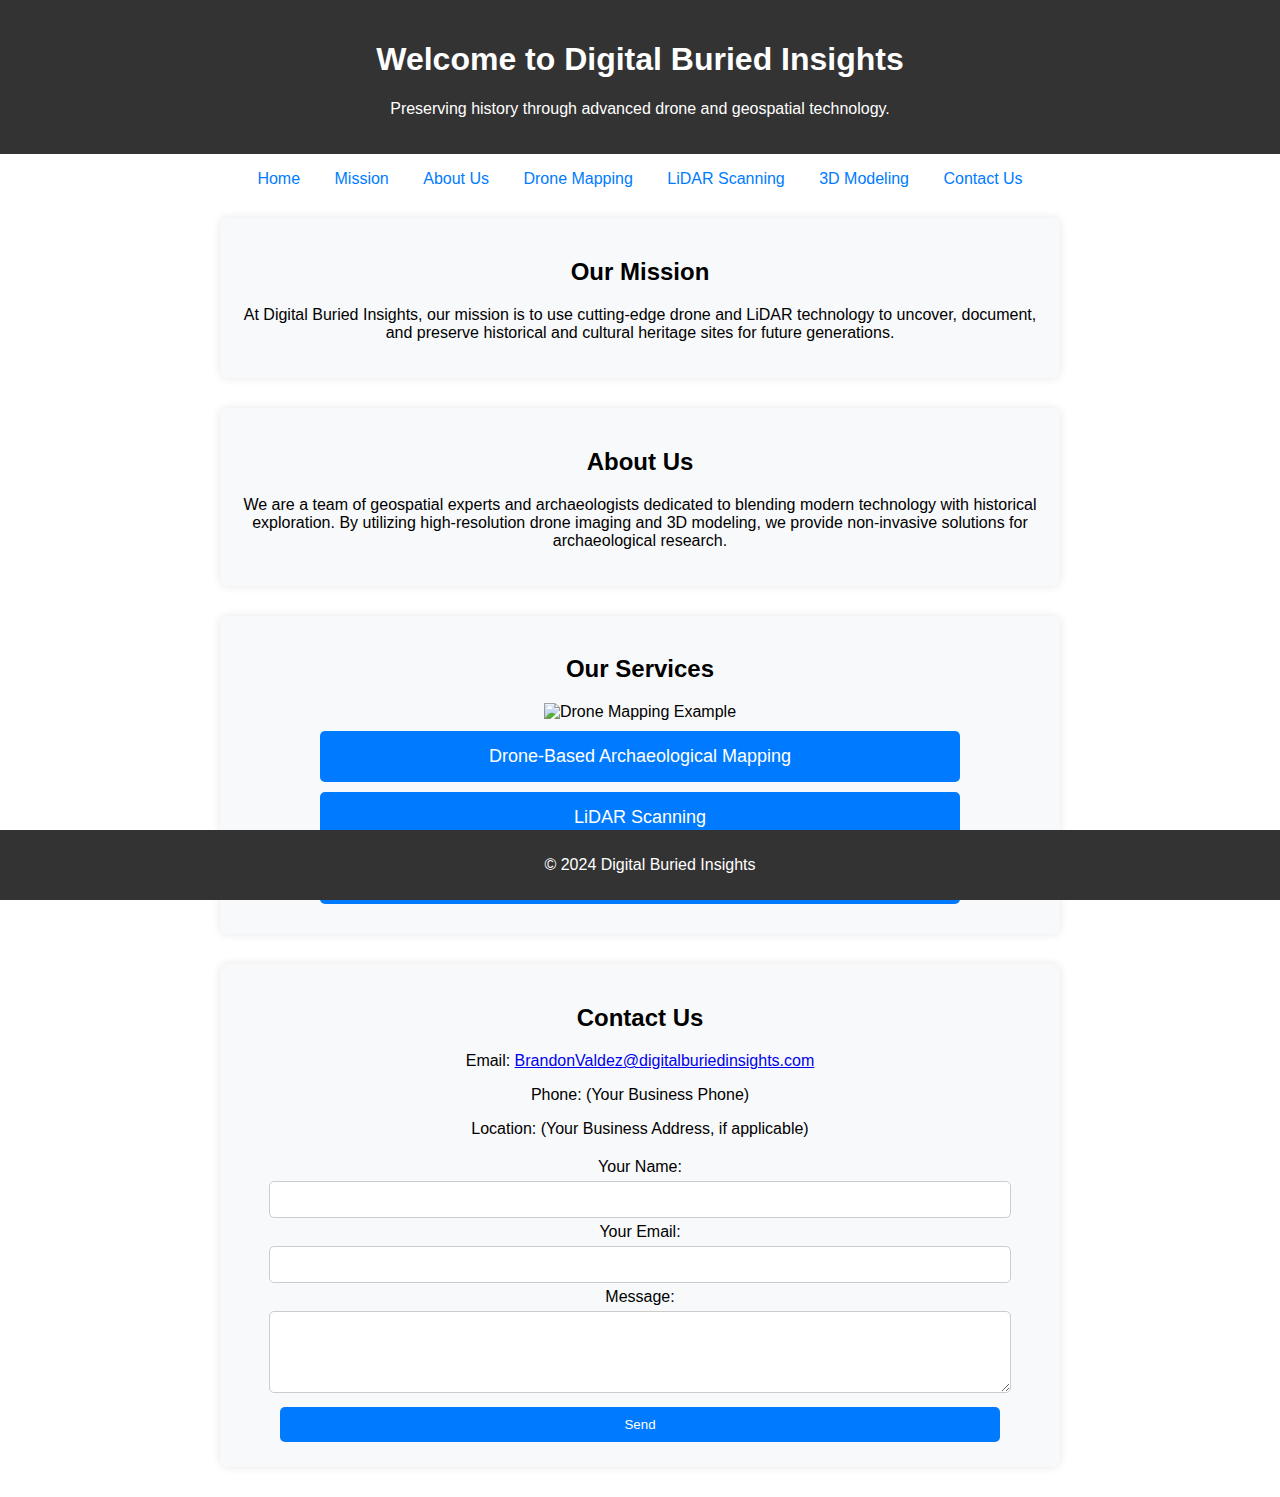
==== index.html @ a63e07b9 "Update index.html" ====
<!DOCTYPE html>
<html lang="en">
<head>
    <meta charset="UTF-8">
    <meta name="viewport" content="width=device-width, initial-scale=1.0">
    <title>Digital Buried Insights</title>
    <link rel="stylesheet" href="style.css">
    <link rel="icon" type="image/x-icon" href="favicon.ico">
</head>
<body>
    <header>
        <h1>Welcome to Digital Buried Insights</h1>
        <p>Preserving history through advanced drone and geospatial technology.</p>
    </header>
    <nav>
    <ul>
        <li><a href="index.html">Home</a></li>
        <li><a href="mission.html">Mission</a></li>
        <li><a href="about.html">About Us</a></li>
        <li><a href="mapping.html">Drone Mapping</a></li>
        <li><a href="lidar.html">LiDAR Scanning</a></li>
        <li><a href="modeling.html">3D Modeling</a></li>
        <li><a href="contact.html">Contact Us</a></li>
    </ul>
</nav>
  <section id="mission">
        <h2>Our Mission</h2>
        <p>At Digital Buried Insights, our mission is to use cutting-edge drone and LiDAR technology to uncover, document, and preserve historical and cultural heritage sites for future generations.</p>
    </section>

    <section id="about">
        <h2>About Us</h2>
        <p>We are a team of geospatial experts and archaeologists dedicated to blending modern technology with historical exploration. By utilizing high-resolution drone imaging and 3D modeling, we provide non-invasive solutions for archaeological research.</p>
    </section>

   <section id="services">
    <h2>Our Services</h2>
    <img src="images/drone-mapping.jpg" alt="Drone Mapping Example" width="100%">
    <button onclick="location.href='mapping.html'">Drone-Based Archaeological Mapping</button>
    <button onclick="location.href='lidar.html'">LiDAR Scanning</button>
    <button onclick="location.href='modeling.html'">3D Modeling</button>
</section>

    <section id="contact">
        <h2>Contact Us</h2>
        <p>Email: <a href="mailto:BrandonValdez@digitalburiedinsights.com">BrandonValdez@digitalburiedinsights.com</a></p>
        <p>Phone: (Your Business Phone)</p>
        <p>Location: (Your Business Address, if applicable)</p>
        <form action="mailto:BrandonValdez@digitalburiedinsights.com" method="post" enctype="text/plain">
            <label for="name">Your Name:</label>
            <input type="text" id="name" name="name" required><br>
            <label for="email">Your Email:</label>
            <input type="email" id="email" name="email" required><br>
            <label for="message">Message:</label><br>
            <textarea id="message" name="message" rows="4" required></textarea><br>
            <input type="submit" value="Send">
        </form>
    </section>

    <footer>
        <p>&copy; 2024 Digital Buried Insights</p>
    </footer>
</body>
</html>
---- style.css ----
body {
    font-family: Arial, sans-serif;
    text-align: center;
    margin: 0;
    padding: 0;
}
header {
    background-color: #333;
    color: white;
    padding: 20px;
}
nav ul {
    list-style-type: none;
    padding: 0;
}
nav ul li {
    display: inline;
    margin: 0 15px;
}
nav ul li a {
    text-decoration: none;
    color: #007BFF;
}
section {
    margin: 20px;
}
footer {
    background-color: #333;
    color: white;
    padding: 10px;
    position: fixed;
    width: 100%;
    bottom: 0;
}
button {
    display: block;
    width: 80%;
    margin: 10px auto;
    padding: 15px;
    font-size: 18px;
    color: white;
    background-color: #007BFF;
    border: none;
    border-radius: 5px;
    cursor: pointer;
    text-align: center;
}
button:hover {
    background-color: #0056b3;
}
section {
    margin: 30px auto;
    padding: 20px;
    max-width: 800px;
    text-align: center;
    background-color: #f8f9fa;
    border-radius: 8px;
    box-shadow: 0px 0px 10px rgba(0, 0, 0, 0.1);
}

button {
    display: block;
    width: 80%;
    margin: 10px auto;
    padding: 15px;
    font-size: 18px;
    color: white;
    background-color: #007BFF;
    border: none;
    border-radius: 5px;
    cursor: pointer;
    text-align: center;
}
button:hover {
    background-color: #0056b3;
}

form {
    margin-top: 20px;
}
form input, form textarea {
    width: 90%;
    padding: 10px;
    margin: 5px 0;
    border: 1px solid #ccc;
    border-radius: 5px;
}
form input[type="submit"] {
    background-color: #007BFF;
    color: white;
    border: none;
    cursor: pointer;
}
form input[type="submit"]:hover {
    background-color: #0056b3;
}
@media screen and (max-width: 768px) {
    body {
        font-size: 16px;
    }
    nav ul {
        flex-direction: column;
        text-align: center;
    }
    nav ul li {
        margin-bottom: 10px;
    }
    section {
        width: 90%;
        margin: auto;
    }
    button {
        width: 100%;
    }
}
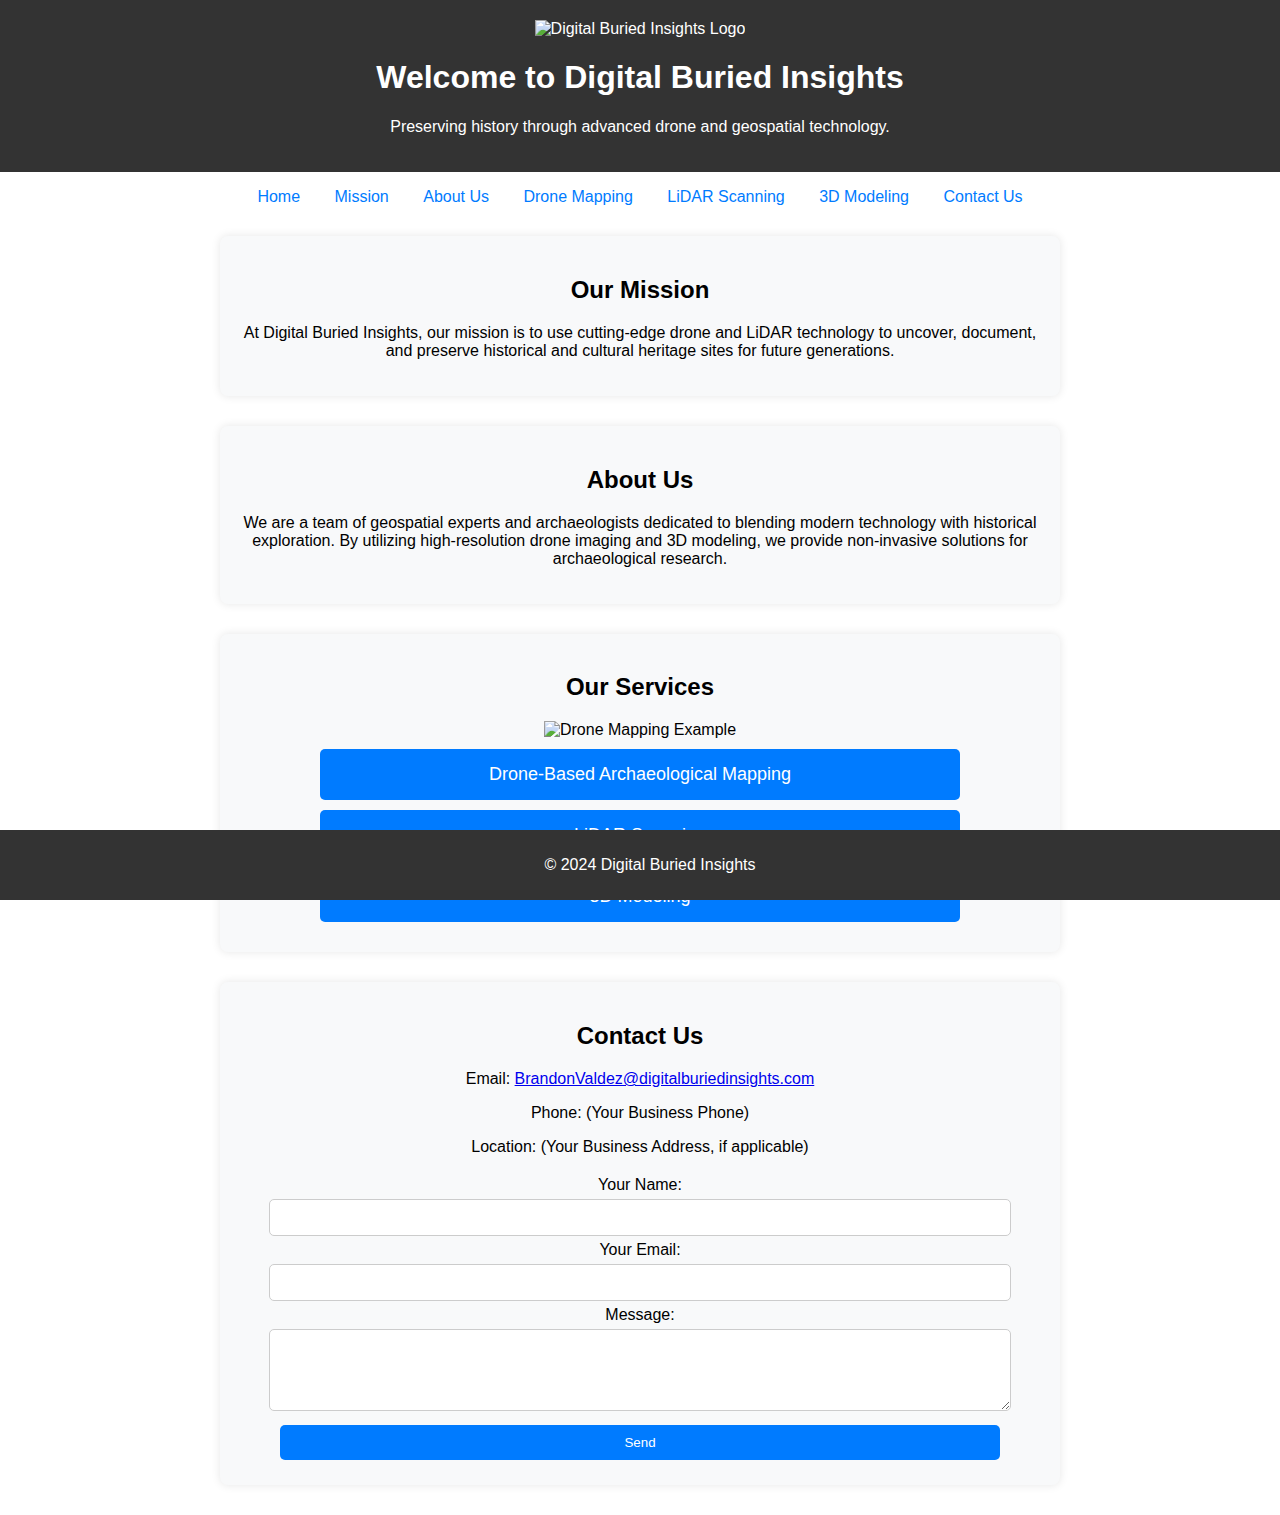
==== commit f87b5257: "Update index.html" ====
--- a/index.html
+++ b/index.html
@@ -9,9 +9,10 @@
 </head>
 <body>
     <header>
-        <h1>Welcome to Digital Buried Insights</h1>
-        <p>Preserving history through advanced drone and geospatial technology.</p>
-    </header>
+    <img src="logo.png" alt="Digital Buried Insights Logo" class="logo">
+    <h1>Welcome to Digital Buried Insights</h1>
+    <p>Preserving history through advanced drone and geospatial technology.</p>
+</header>
     <nav>
     <ul>
         <li><a href="index.html">Home</a></li>
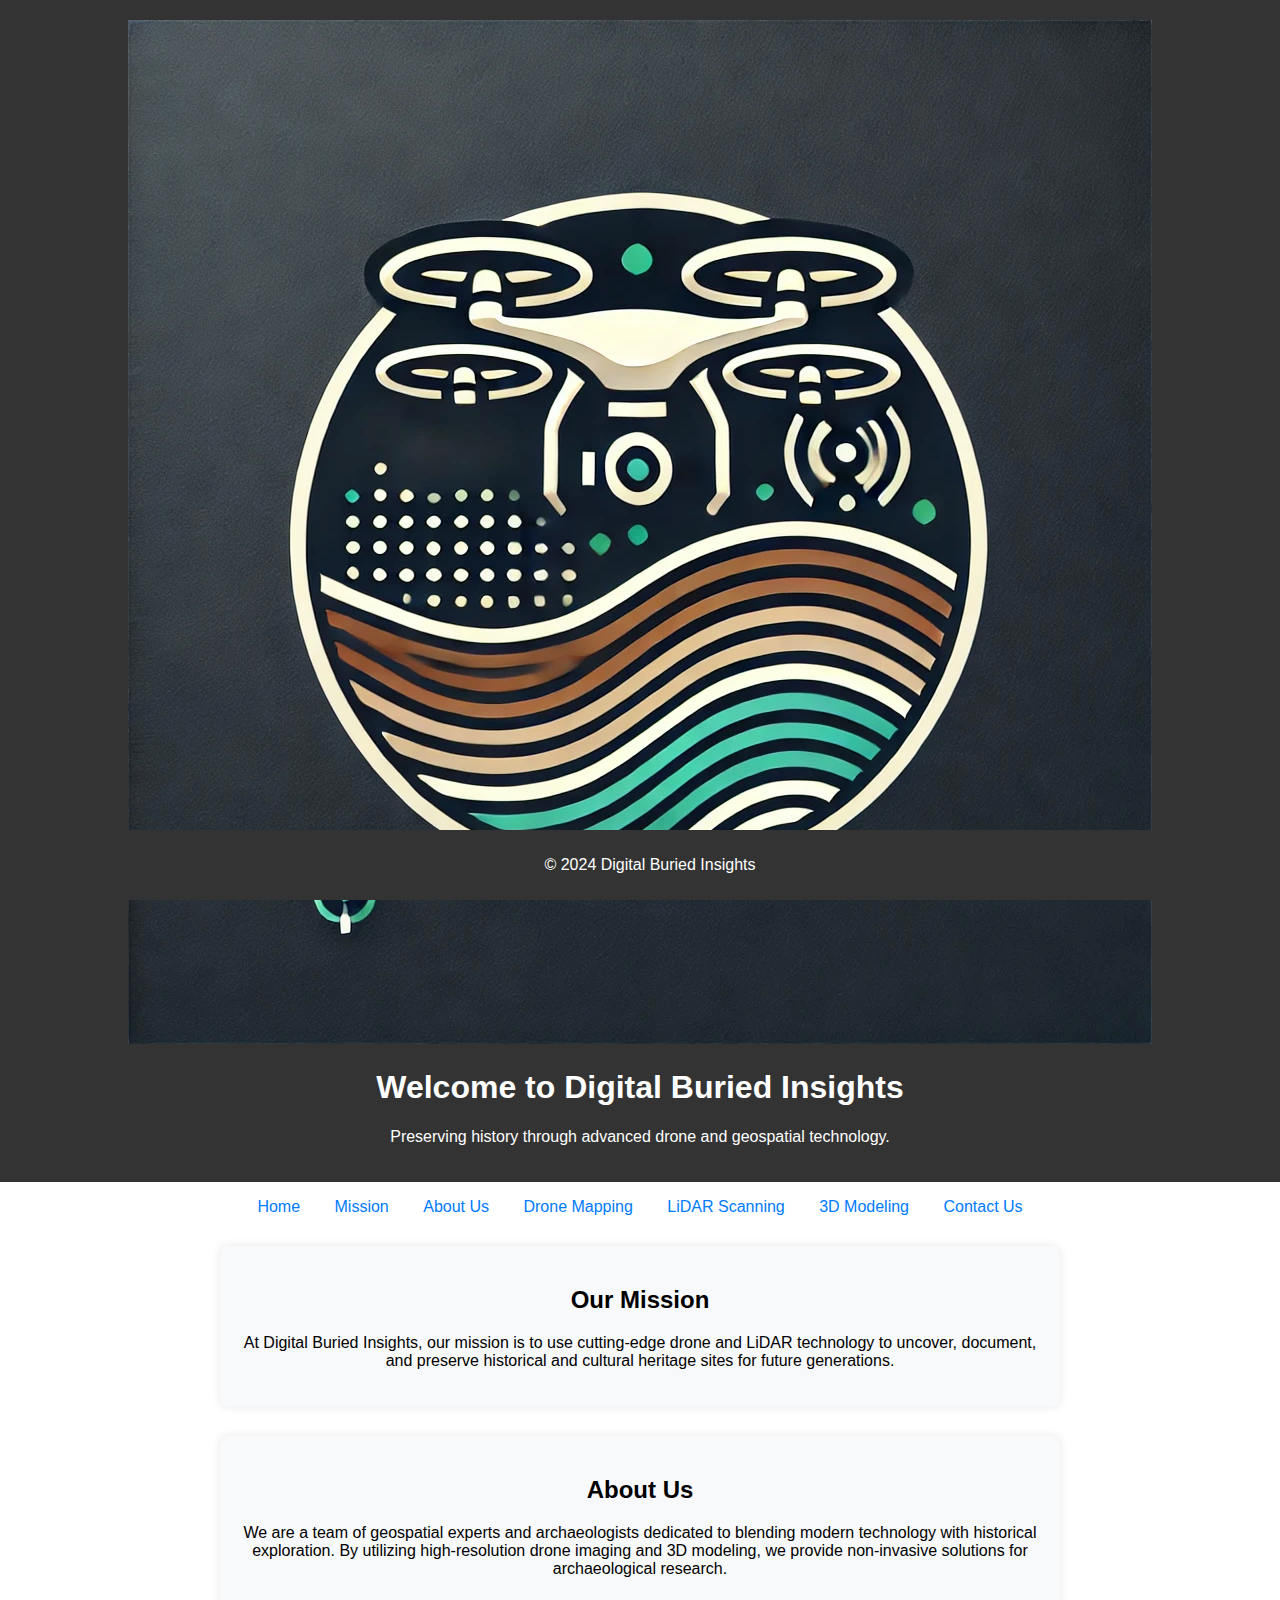
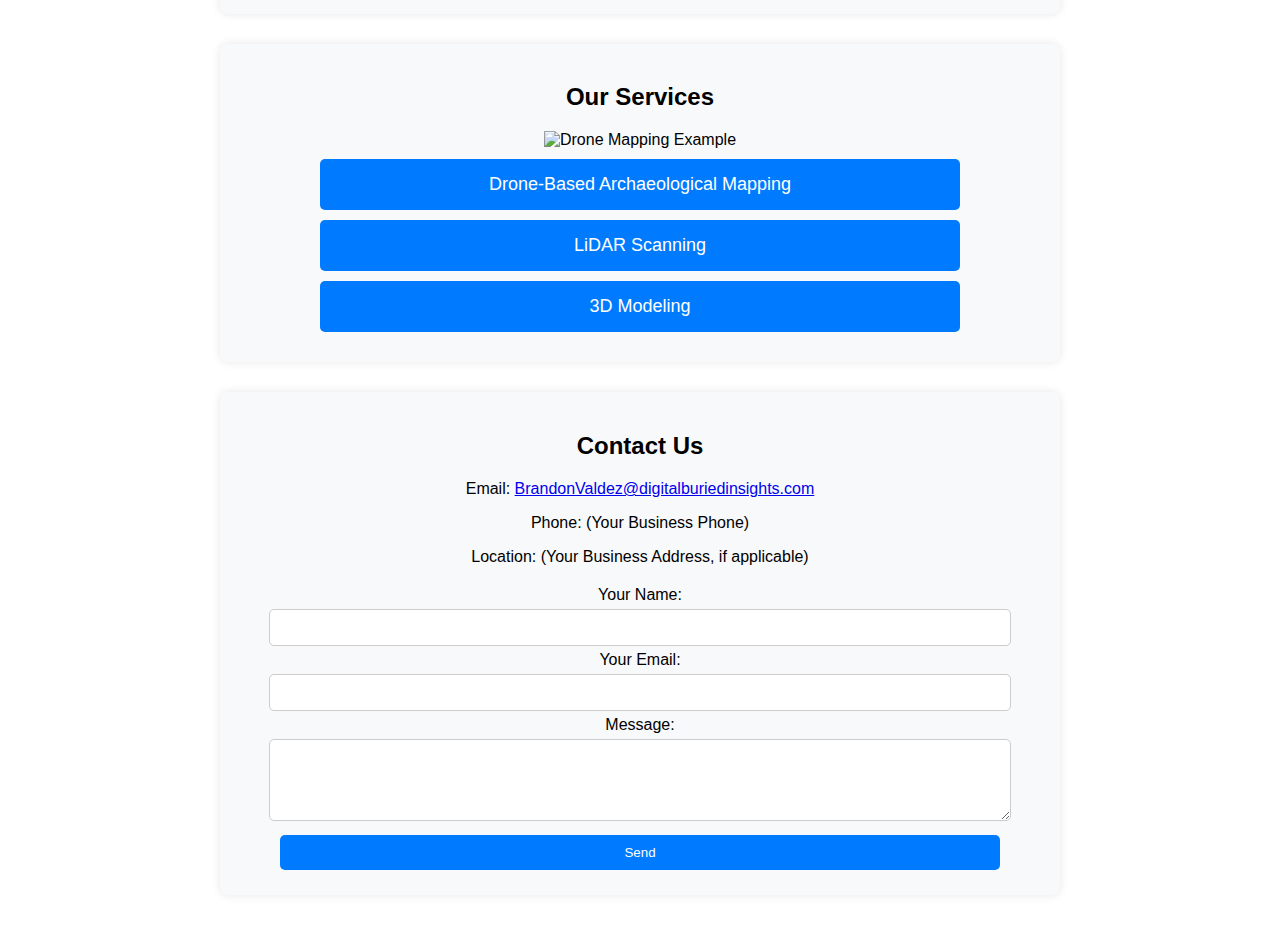
==== commit d82e1bcf: "Update index.html" ====
--- a/index.html
+++ b/index.html
@@ -9,7 +9,7 @@
 </head>
 <body>
     <header>
-    <img src="logo.png" alt="Digital Buried Insights Logo" class="logo">
+    <img src="Logo.png" alt="Digital Buried Insights Logo" class="logo">
     <h1>Welcome to Digital Buried Insights</h1>
     <p>Preserving history through advanced drone and geospatial technology.</p>
 </header>
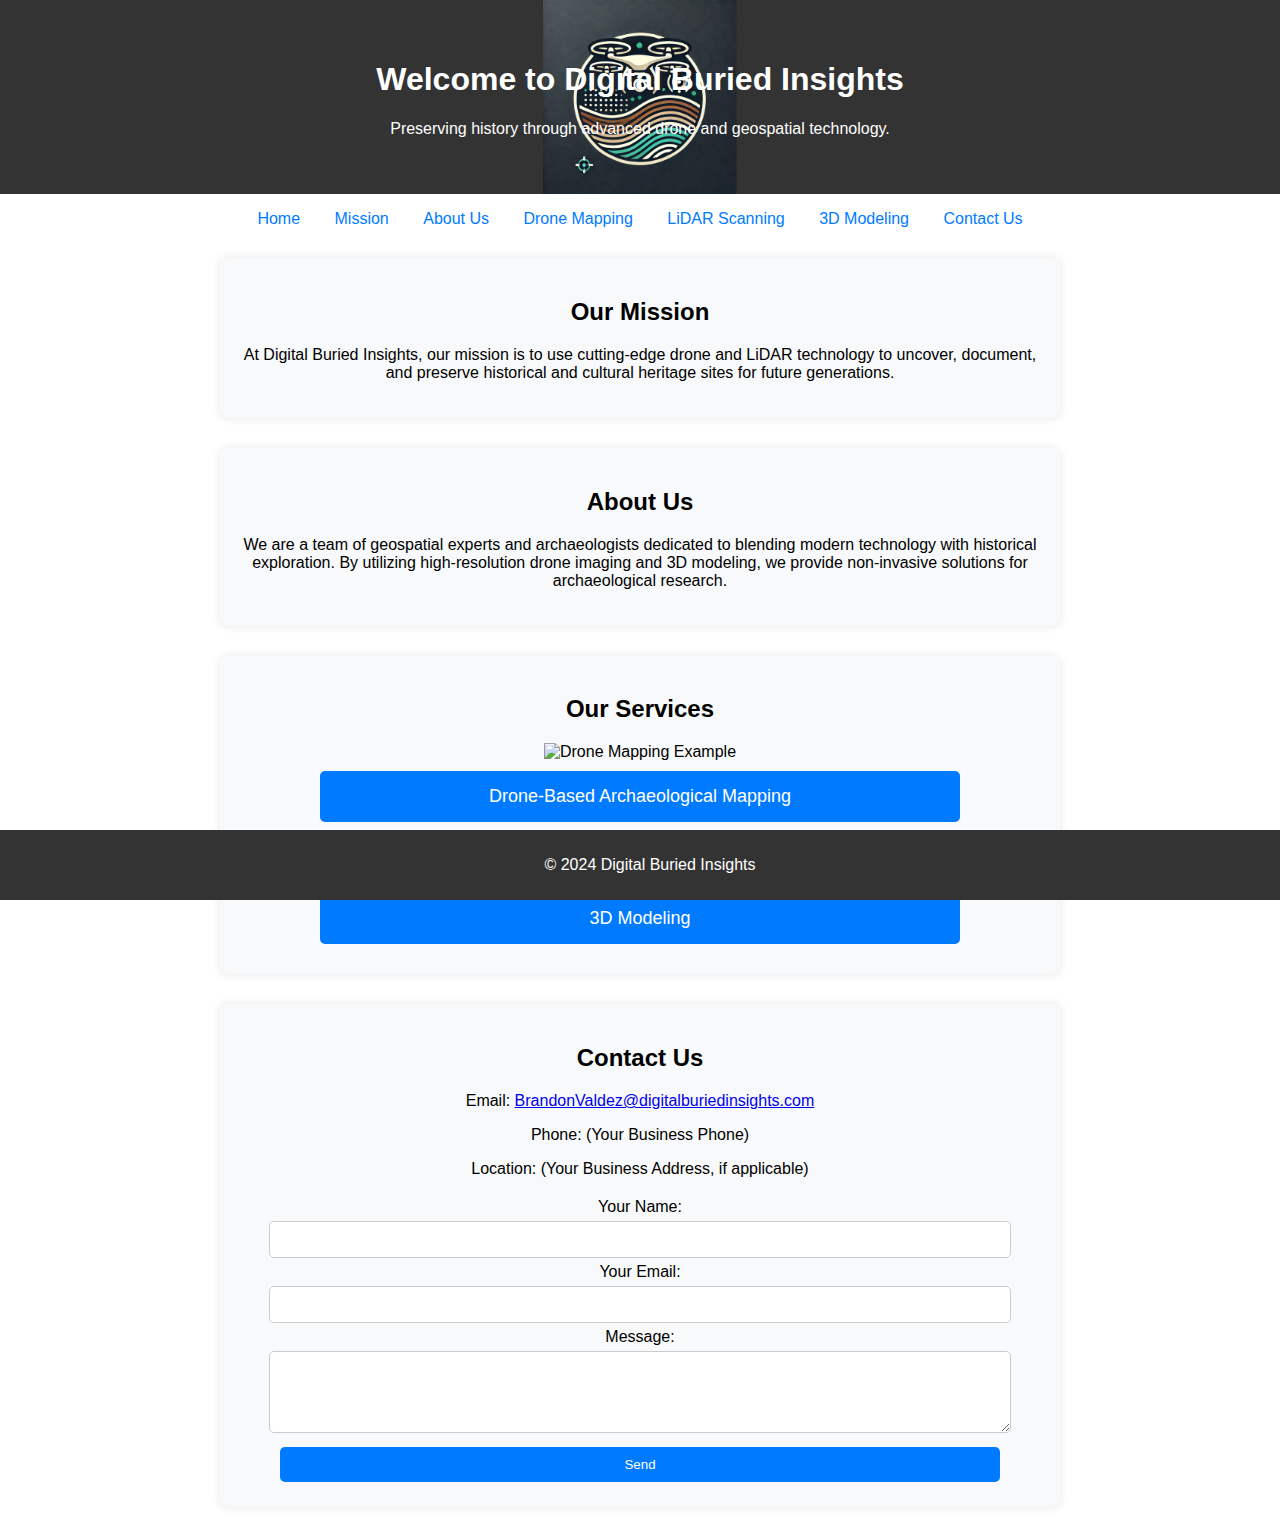
==== commit c6c0a084: "Update index.html" ====
--- a/index.html
+++ b/index.html
@@ -9,7 +9,6 @@
 </head>
 <body>
     <header>
-    <img src="Logo.png" alt="Digital Buried Insights Logo" class="logo">
     <h1>Welcome to Digital Buried Insights</h1>
     <p>Preserving history through advanced drone and geospatial technology.</p>
 </header>
--- a/style.css
+++ b/style.css
@@ -5,9 +5,14 @@
     padding: 0;
 }
 header {
-    background-color: #333;
+    background-image: url('logo.png'); /* Use the logo as a background */
+    background-size: contain; /* Ensure the logo fits within the header */
+    background-position: center; /* Center the logo */
+    background-repeat: no-repeat; /* Prevent repeating */
+    text-align: center;
+    background-color: #333; /* Fallback background color */
     color: white;
-    padding: 20px;
+    padding: 40px;
 }
 nav ul {
     list-style-type: none;
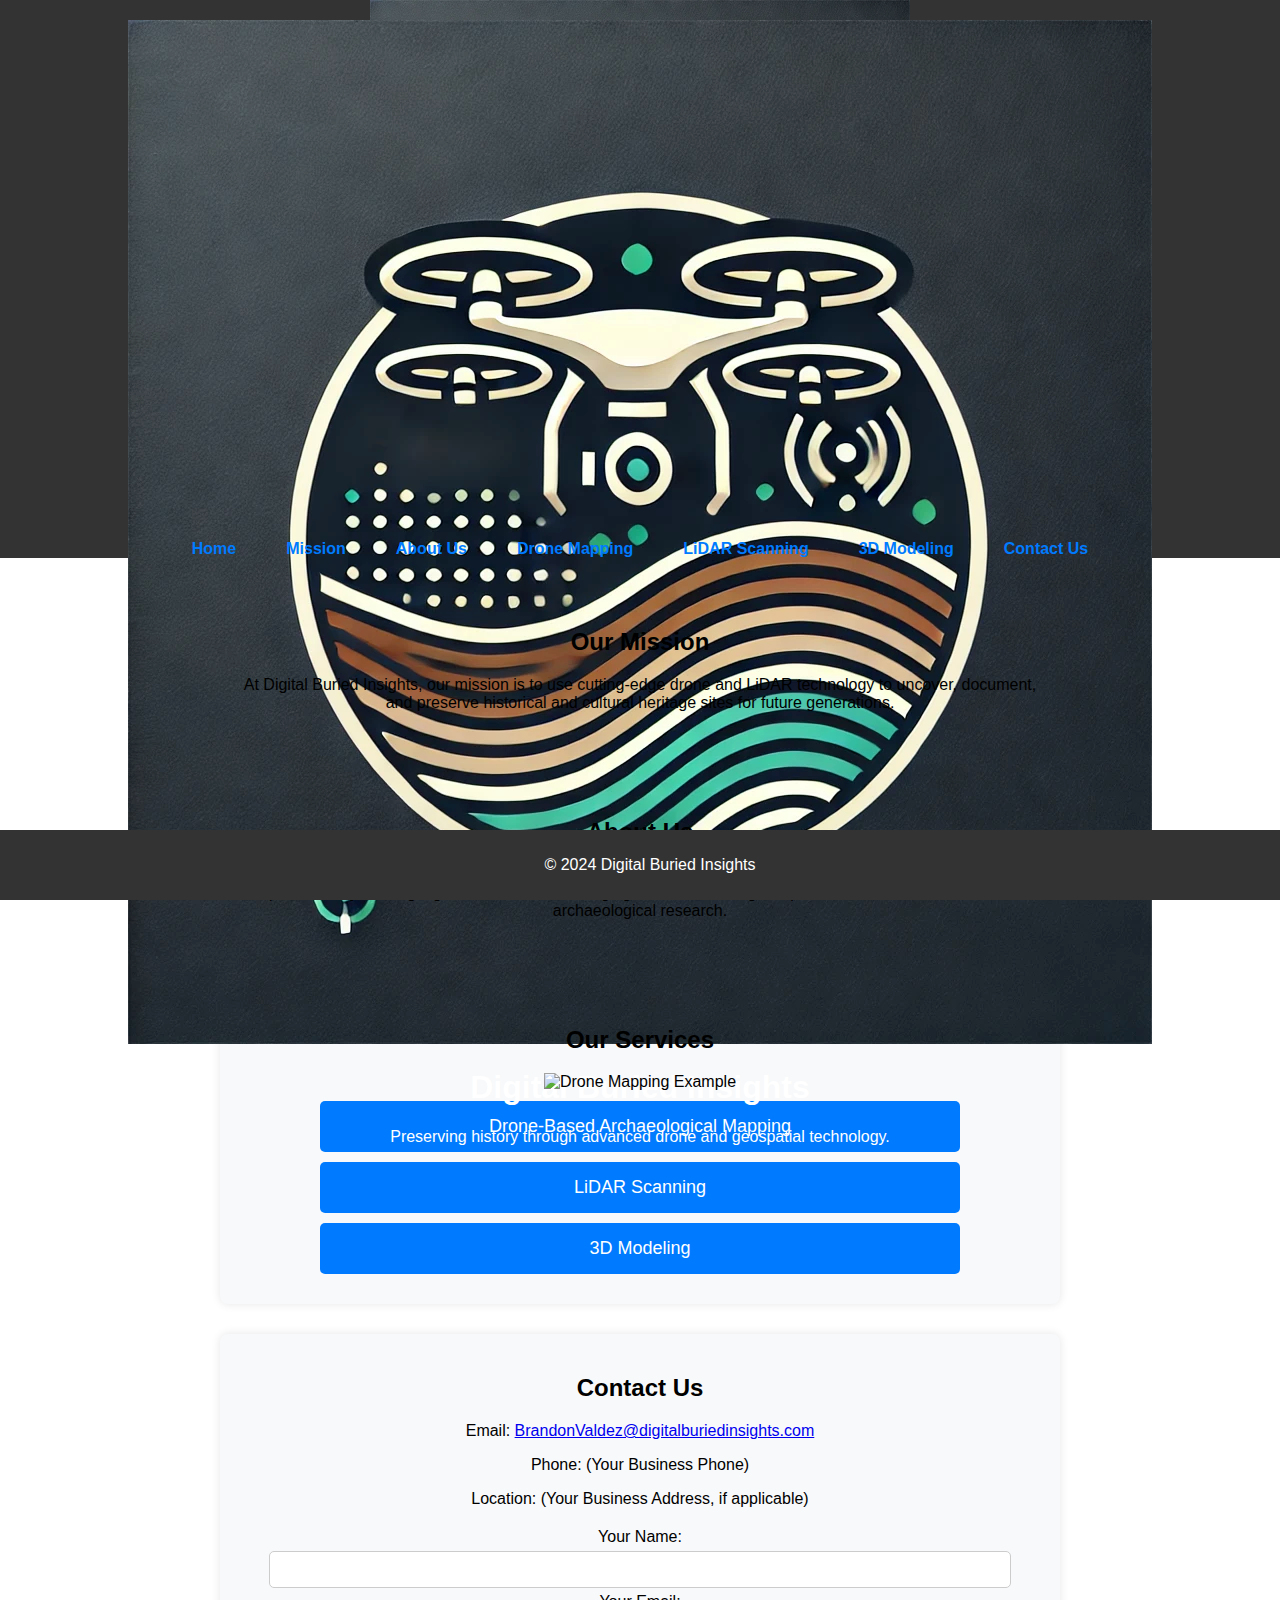
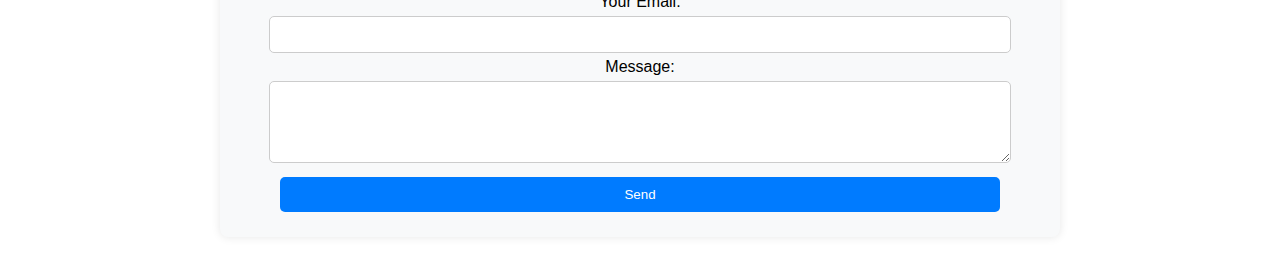
==== commit 850342a1: "Update index.html" ====
--- a/index.html
+++ b/index.html
@@ -8,9 +8,12 @@
     <link rel="icon" type="image/x-icon" href="favicon.ico">
 </head>
 <body>
-    <header>
-    <h1>Welcome to Digital Buried Insights</h1>
-    <p>Preserving history through advanced drone and geospatial technology.</p>
+  <header>
+    <img src="logo.png" alt="Digital Buried Insights Logo" class="logo">
+    <div class="header-text">
+        <h1>Digital Buried Insights</h1>
+        <p>Preserving history through advanced drone and geospatial technology.</p>
+    </div>
 </header>
     <nav>
     <ul>
--- a/style.css
+++ b/style.css
@@ -1,34 +1,62 @@
+/* Global Styles */
 body {
     font-family: Arial, sans-serif;
     text-align: center;
     margin: 0;
     padding: 0;
 }
+
+/* Header */
 header {
-    background-image: url('logo.png'); /* Use the logo as a background */
-    background-size: contain; /* Ensure the logo fits within the header */
-    background-position: center; /* Center the logo */
-    background-repeat: no-repeat; /* Prevent repeating */
-    text-align: center;
-    background-color: #333; /* Fallback background color */
+    background-image: url('logo.png');
+    background-size: contain;      /* Keeps the entire logo visible */
+    background-position: center;   /* Centers the logo */
+    background-repeat: no-repeat;  /* Prevents repetition */
+    min-height: 300px;
+    max-height: 500px;
+    padding: 20px;
     color: white;
-    padding: 40px;
+    background-color: #333;        /* Fallback color */
+}
+
+/* Navigation */
+nav {
+    background-color: #333; /* Optional: adds a background to the nav */
 }
 nav ul {
     list-style-type: none;
     padding: 0;
+    margin: 0;
+    display: flex;               /* Horizontal layout */
+    justify-content: center;
 }
 nav ul li {
-    display: inline;
     margin: 0 15px;
 }
 nav ul li a {
     text-decoration: none;
     color: #007BFF;
+    font-weight: bold;
+    padding: 10px;
+    transition: background 0.3s;
 }
+nav ul li a:hover {
+    background-color: #0056b3;
+    border-radius: 5px;
+}
+
+/* Sections */
 section {
-    margin: 20px;
+    margin: 30px auto;
+    padding: 20px;
+    max-width: 800px;
+    background-color: #f8f9fa;
+    border-radius: 8px;
+    box-shadow: 0px 0px 10px rgba(0, 0, 0, 0.1);
+    text-align: center;
 }
+
+/* Footer */
 footer {
     background-color: #333;
     color: white;
@@ -37,6 +65,8 @@
     width: 100%;
     bottom: 0;
 }
+
+/* Buttons */
 button {
     display: block;
     width: 80%;
@@ -48,38 +78,13 @@
     border: none;
     border-radius: 5px;
     cursor: pointer;
-    text-align: center;
-}
-button:hover {
-    background-color: #0056b3;
-}
-section {
-    margin: 30px auto;
-    padding: 20px;
-    max-width: 800px;
-    text-align: center;
-    background-color: #f8f9fa;
-    border-radius: 8px;
-    box-shadow: 0px 0px 10px rgba(0, 0, 0, 0.1);
-}
-
-button {
-    display: block;
-    width: 80%;
-    margin: 10px auto;
-    padding: 15px;
-    font-size: 18px;
-    color: white;
-    background-color: #007BFF;
-    border: none;
-    border-radius: 5px;
-    cursor: pointer;
-    text-align: center;
+    transition: background 0.3s;
 }
 button:hover {
     background-color: #0056b3;
 }
 
+/* Forms */
 form {
     margin-top: 20px;
 }
@@ -95,17 +100,19 @@
     color: white;
     border: none;
     cursor: pointer;
+    transition: background 0.3s;
 }
 form input[type="submit"]:hover {
     background-color: #0056b3;
 }
+
+/* Responsive Styles */
 @media screen and (max-width: 768px) {
     body {
         font-size: 16px;
     }
     nav ul {
         flex-direction: column;
-        text-align: center;
     }
     nav ul li {
         margin-bottom: 10px;
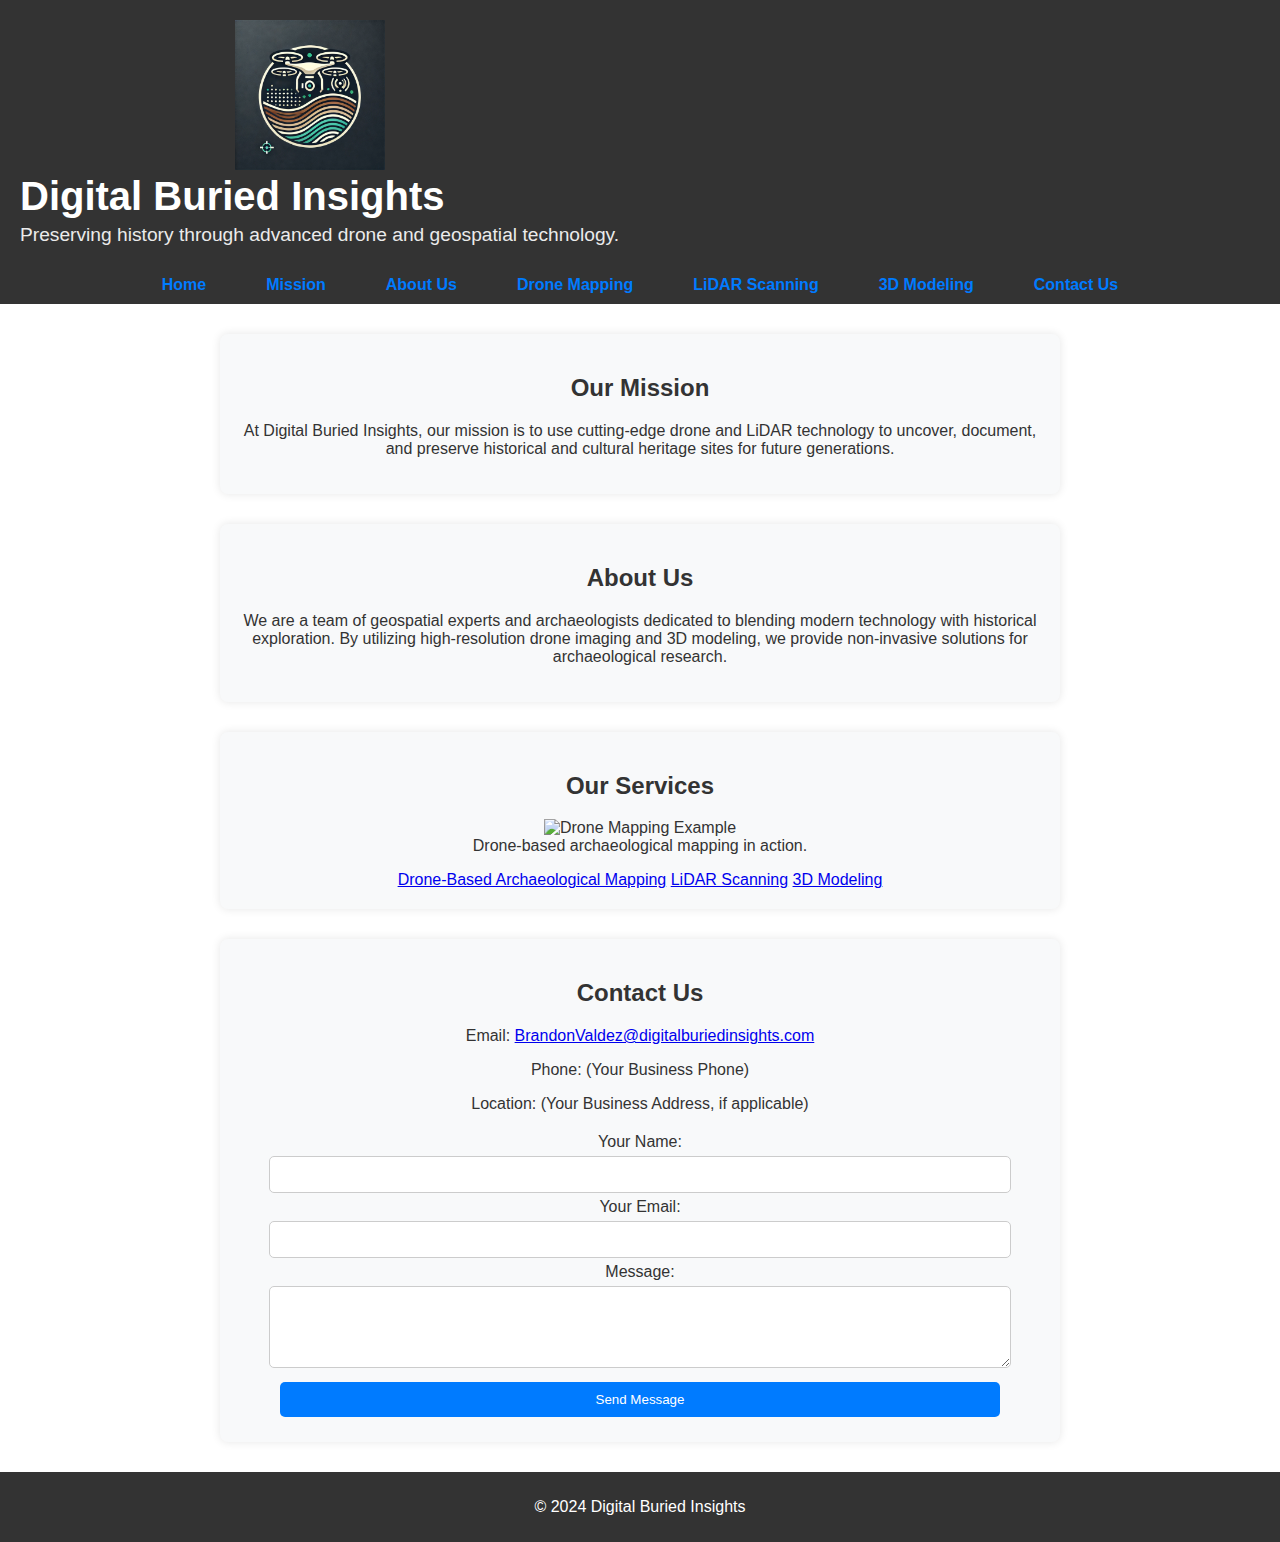
==== commit baf6d520: "Update index.html" ====
--- a/index.html
+++ b/index.html
@@ -1,67 +1,92 @@
 <!DOCTYPE html>
 <html lang="en">
 <head>
-    <meta charset="UTF-8">
-    <meta name="viewport" content="width=device-width, initial-scale=1.0">
-    <title>Digital Buried Insights</title>
-    <link rel="stylesheet" href="style.css">
-    <link rel="icon" type="image/x-icon" href="favicon.ico">
+  <meta charset="UTF-8">
+  <meta name="viewport" content="width=device-width, initial-scale=1">
+  <title>Digital Buried Insights</title>
+  <link rel="stylesheet" href="style.css">
+  <link rel="icon" type="image/x-icon" href="favicon.ico">
 </head>
 <body>
+  <!-- Header Section -->
   <header>
-    <img src="logo.png" alt="Digital Buried Insights Logo" class="logo">
-    <div class="header-text">
+    <div class="container">
+      <img src="logo.png" alt="Digital Buried Insights Logo" class="logo">
+      <div class="header-text">
         <h1>Digital Buried Insights</h1>
         <p>Preserving history through advanced drone and geospatial technology.</p>
+      </div>
     </div>
-</header>
-    <nav>
+  </header>
+  
+  <!-- Navigation Bar -->
+  <nav>
     <ul>
-        <li><a href="index.html">Home</a></li>
-        <li><a href="mission.html">Mission</a></li>
-        <li><a href="about.html">About Us</a></li>
-        <li><a href="mapping.html">Drone Mapping</a></li>
-        <li><a href="lidar.html">LiDAR Scanning</a></li>
-        <li><a href="modeling.html">3D Modeling</a></li>
-        <li><a href="contact.html">Contact Us</a></li>
+      <li><a href="index.html">Home</a></li>
+      <li><a href="mission.html">Mission</a></li>
+      <li><a href="about.html">About Us</a></li>
+      <li><a href="mapping.html">Drone Mapping</a></li>
+      <li><a href="lidar.html">LiDAR Scanning</a></li>
+      <li><a href="modeling.html">3D Modeling</a></li>
+      <li><a href="contact.html">Contact Us</a></li>
     </ul>
-</nav>
-  <section id="mission">
-        <h2>Our Mission</h2>
-        <p>At Digital Buried Insights, our mission is to use cutting-edge drone and LiDAR technology to uncover, document, and preserve historical and cultural heritage sites for future generations.</p>
+  </nav>
+  
+  <!-- Main Content -->
+  <main>
+    <!-- Mission Section -->
+    <section id="mission">
+      <h2>Our Mission</h2>
+      <p>At Digital Buried Insights, our mission is to use cutting-edge drone and LiDAR technology to uncover, document, and preserve historical and cultural heritage sites for future generations.</p>
     </section>
 
+    <!-- About Us Section -->
     <section id="about">
-        <h2>About Us</h2>
-        <p>We are a team of geospatial experts and archaeologists dedicated to blending modern technology with historical exploration. By utilizing high-resolution drone imaging and 3D modeling, we provide non-invasive solutions for archaeological research.</p>
+      <h2>About Us</h2>
+      <p>We are a team of geospatial experts and archaeologists dedicated to blending modern technology with historical exploration. By utilizing high-resolution drone imaging and 3D modeling, we provide non-invasive solutions for archaeological research.</p>
     </section>
 
-   <section id="services">
-    <h2>Our Services</h2>
-    <img src="images/drone-mapping.jpg" alt="Drone Mapping Example" width="100%">
-    <button onclick="location.href='mapping.html'">Drone-Based Archaeological Mapping</button>
-    <button onclick="location.href='lidar.html'">LiDAR Scanning</button>
-    <button onclick="location.href='modeling.html'">3D Modeling</button>
-</section>
-
-    <section id="contact">
-        <h2>Contact Us</h2>
-        <p>Email: <a href="mailto:BrandonValdez@digitalburiedinsights.com">BrandonValdez@digitalburiedinsights.com</a></p>
-        <p>Phone: (Your Business Phone)</p>
-        <p>Location: (Your Business Address, if applicable)</p>
-        <form action="mailto:BrandonValdez@digitalburiedinsights.com" method="post" enctype="text/plain">
-            <label for="name">Your Name:</label>
-            <input type="text" id="name" name="name" required><br>
-            <label for="email">Your Email:</label>
-            <input type="email" id="email" name="email" required><br>
-            <label for="message">Message:</label><br>
-            <textarea id="message" name="message" rows="4" required></textarea><br>
-            <input type="submit" value="Send">
-        </form>
+    <!-- Services Section -->
+    <section id="services">
+      <h2>Our Services</h2>
+      <figure>
+        <img src="images/drone-mapping.jpg" alt="Drone Mapping Example" width="100%">
+        <figcaption>Drone-based archaeological mapping in action.</figcaption>
+      </figure>
+      <div class="service-buttons">
+        <a href="mapping.html" class="btn">Drone-Based Archaeological Mapping</a>
+        <a href="lidar.html" class="btn">LiDAR Scanning</a>
+        <a href="modeling.html" class="btn">3D Modeling</a>
+      </div>
     </section>
 
-    <footer>
-        <p>&copy; 2024 Digital Buried Insights</p>
-    </footer>
+    <!-- Contact Section -->
+    <section id="contact">
+      <h2>Contact Us</h2>
+      <p>Email: <a href="mailto:BrandonValdez@digitalburiedinsights.com">BrandonValdez@digitalburiedinsights.com</a></p>
+      <p>Phone: (Your Business Phone)</p>
+      <p>Location: (Your Business Address, if applicable)</p>
+      <form action="mailto:BrandonValdez@digitalburiedinsights.com" method="post" enctype="text/plain">
+        <div class="form-group">
+          <label for="name">Your Name:</label>
+          <input type="text" id="name" name="name" required>
+        </div>
+        <div class="form-group">
+          <label for="email">Your Email:</label>
+          <input type="email" id="email" name="email" required>
+        </div>
+        <div class="form-group">
+          <label for="message">Message:</label>
+          <textarea id="message" name="message" rows="4" required></textarea>
+        </div>
+        <input type="submit" value="Send Message" class="btn">
+      </form>
+    </section>
+  </main>
+  
+  <!-- Footer -->
+  <footer>
+    <p>&copy; 2024 Digital Buried Insights</p>
+  </footer>
 </body>
 </html>
--- a/style.css
+++ b/style.css
@@ -1,47 +1,83 @@
+/* Define CSS variables for consistent colors and fonts */
+:root {
+    --primary-color: #007BFF;
+    --primary-dark: #0056b3;
+    --background-dark: #333;
+    --background-light: #f8f9fa;
+    --font-family: 'Open Sans', sans-serif;
+}
+
 /* Global Styles */
 body {
-    font-family: Arial, sans-serif;
+    font-family: var(--font-family);
     text-align: center;
     margin: 0;
     padding: 0;
+    background-color: #fff;
+    color: #333;
 }
 
 /* Header */
 header {
-    background-image: url('logo.png');
-    background-size: contain;      /* Keeps the entire logo visible */
-    background-position: center;   /* Centers the logo */
-    background-repeat: no-repeat;  /* Prevents repetition */
-    min-height: 300px;
-    max-height: 500px;
+    display: flex;
+    align-items: center;
+    background-color: var(--background-dark);
     padding: 20px;
     color: white;
-    background-color: #333;        /* Fallback color */
+}
+
+.logo {
+    max-width: 150px;
+    margin-right: 20px;
+}
+
+.header-text {
+    text-align: left;
+    flex: 1;
+}
+
+.header-text h1 {
+    margin: 0;
+    font-size: 2.5rem;
+    font-weight: 700;
+}
+
+.header-text p {
+    margin: 5px 0 0;
+    font-size: 1.2rem;
+    opacity: 0.9;
 }
 
 /* Navigation */
 nav {
-    background-color: #333; /* Optional: adds a background to the nav */
+    background-color: var(--background-dark);
+    padding: 10px 0;
 }
+
 nav ul {
-    list-style-type: none;
+    list-style: none;
     padding: 0;
     margin: 0;
-    display: flex;               /* Horizontal layout */
+    display: flex;
     justify-content: center;
+    flex-wrap: wrap;
 }
+
 nav ul li {
     margin: 0 15px;
 }
+
 nav ul li a {
     text-decoration: none;
-    color: #007BFF;
+    color: var(--primary-color);
     font-weight: bold;
-    padding: 10px;
-    transition: background 0.3s;
+    padding: 10px 15px;
+    transition: background 0.3s, color 0.3s;
 }
+
 nav ul li a:hover {
-    background-color: #0056b3;
+    background-color: var(--primary-dark);
+    color: white;
     border-radius: 5px;
 }
 
@@ -50,20 +86,17 @@
     margin: 30px auto;
     padding: 20px;
     max-width: 800px;
-    background-color: #f8f9fa;
+    background-color: var(--background-light);
     border-radius: 8px;
-    box-shadow: 0px 0px 10px rgba(0, 0, 0, 0.1);
-    text-align: center;
+    box-shadow: 0 0 10px rgba(0,0,0,0.1);
 }
 
 /* Footer */
 footer {
-    background-color: #333;
+    background-color: var(--background-dark);
     color: white;
     padding: 10px;
-    position: fixed;
-    width: 100%;
-    bottom: 0;
+    text-align: center;
 }
 
 /* Buttons */
@@ -74,20 +107,22 @@
     padding: 15px;
     font-size: 18px;
     color: white;
-    background-color: #007BFF;
+    background-color: var(--primary-color);
     border: none;
     border-radius: 5px;
     cursor: pointer;
     transition: background 0.3s;
 }
+
 button:hover {
-    background-color: #0056b3;
+    background-color: var(--primary-dark);
 }
 
 /* Forms */
 form {
     margin-top: 20px;
 }
+
 form input, form textarea {
     width: 90%;
     padding: 10px;
@@ -95,15 +130,17 @@
     border: 1px solid #ccc;
     border-radius: 5px;
 }
+
 form input[type="submit"] {
-    background-color: #007BFF;
+    background-color: var(--primary-color);
     color: white;
     border: none;
     cursor: pointer;
     transition: background 0.3s;
 }
+
 form input[type="submit"]:hover {
-    background-color: #0056b3;
+    background-color: var(--primary-dark);
 }
 
 /* Responsive Styles */
@@ -115,11 +152,10 @@
         flex-direction: column;
     }
     nav ul li {
-        margin-bottom: 10px;
+        margin: 10px 0;
     }
     section {
         width: 90%;
-        margin: auto;
     }
     button {
         width: 100%;
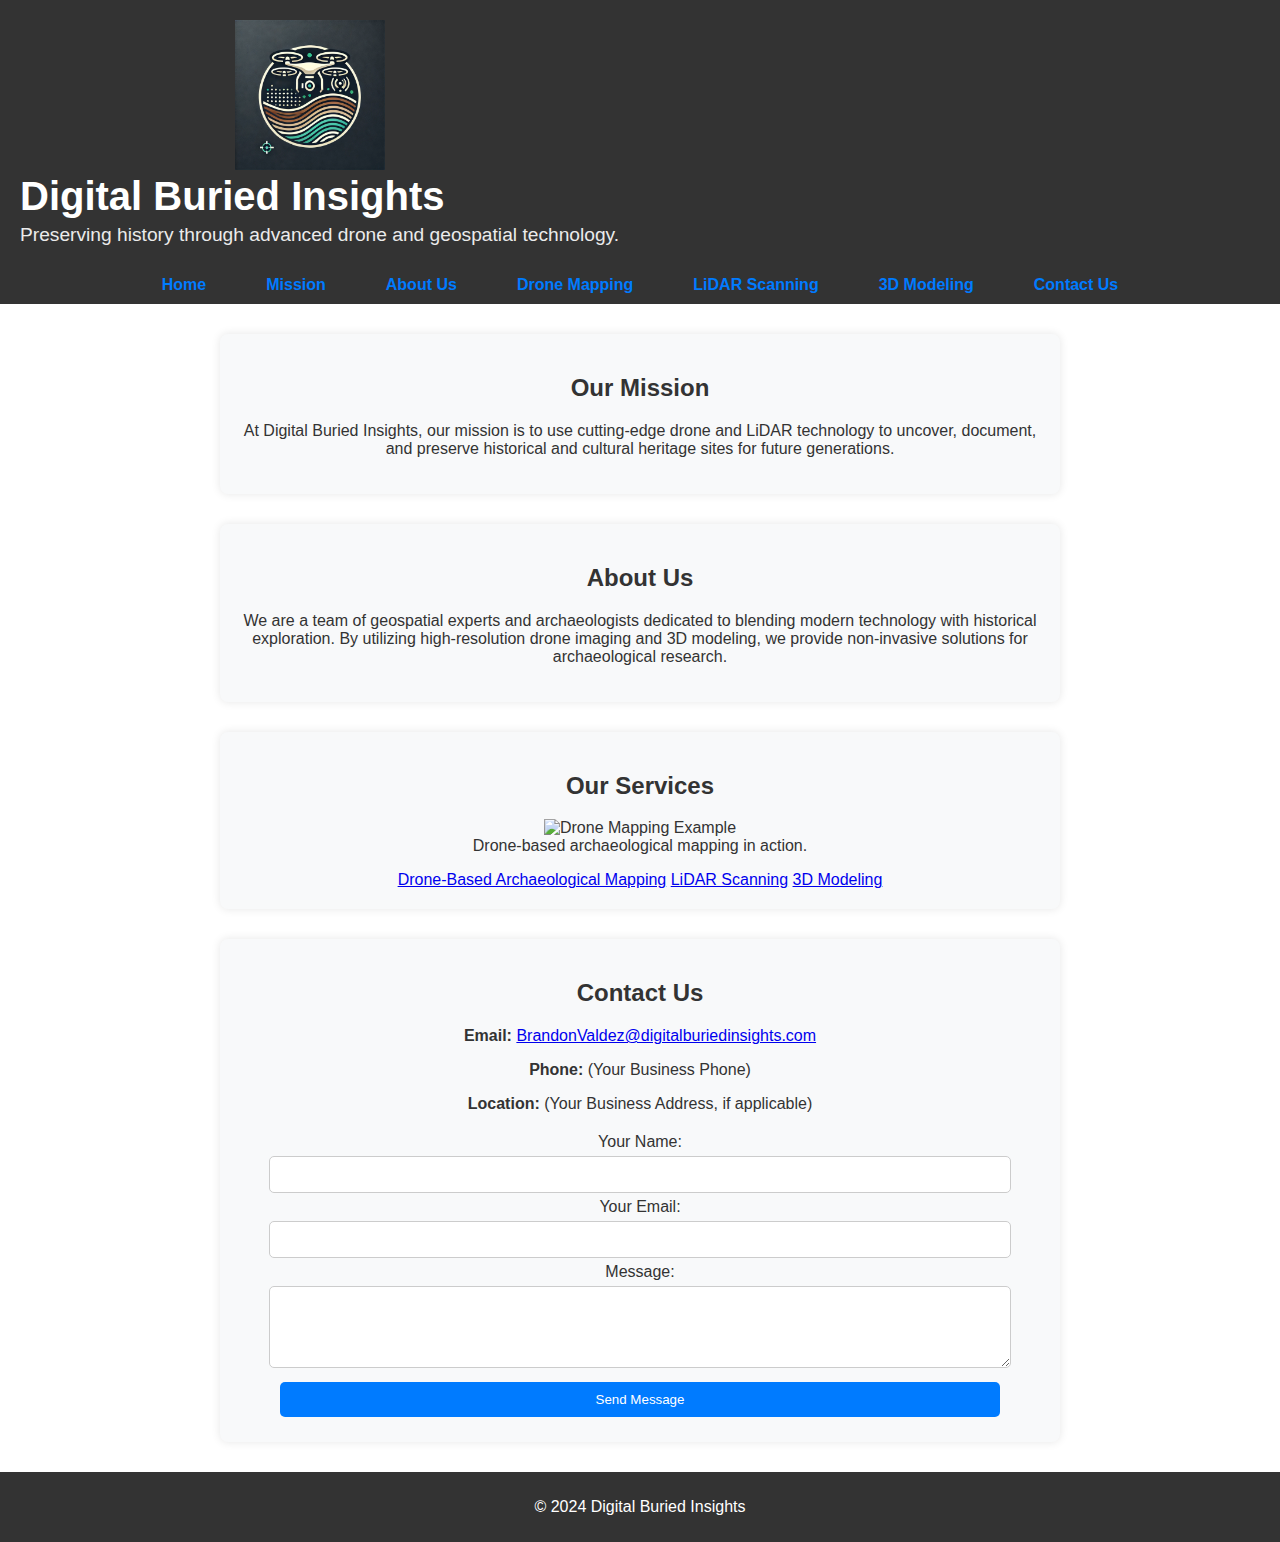
==== commit 4921ddbb: "Update index.html" ====
--- a/index.html
+++ b/index.html
@@ -10,7 +10,7 @@
 <body>
   <!-- Header Section -->
   <header>
-    <div class="container">
+    <div class="header-container">
       <img src="logo.png" alt="Digital Buried Insights Logo" class="logo">
       <div class="header-text">
         <h1>Digital Buried Insights</h1>
@@ -21,7 +21,7 @@
   
   <!-- Navigation Bar -->
   <nav>
-    <ul>
+    <ul class="nav-list">
       <li><a href="index.html">Home</a></li>
       <li><a href="mission.html">Mission</a></li>
       <li><a href="about.html">About Us</a></li>
@@ -37,20 +37,26 @@
     <!-- Mission Section -->
     <section id="mission">
       <h2>Our Mission</h2>
-      <p>At Digital Buried Insights, our mission is to use cutting-edge drone and LiDAR technology to uncover, document, and preserve historical and cultural heritage sites for future generations.</p>
+      <p>
+        At Digital Buried Insights, our mission is to use cutting-edge drone and LiDAR technology 
+        to uncover, document, and preserve historical and cultural heritage sites for future generations.
+      </p>
     </section>
 
     <!-- About Us Section -->
     <section id="about">
       <h2>About Us</h2>
-      <p>We are a team of geospatial experts and archaeologists dedicated to blending modern technology with historical exploration. By utilizing high-resolution drone imaging and 3D modeling, we provide non-invasive solutions for archaeological research.</p>
+      <p>
+        We are a team of geospatial experts and archaeologists dedicated to blending modern technology with historical exploration. 
+        By utilizing high-resolution drone imaging and 3D modeling, we provide non-invasive solutions for archaeological research.
+      </p>
     </section>
 
     <!-- Services Section -->
     <section id="services">
       <h2>Our Services</h2>
       <figure>
-        <img src="images/drone-mapping.jpg" alt="Drone Mapping Example" width="100%">
+        <img src="images/drone-mapping.jpg" alt="Drone Mapping Example" class="service-image">
         <figcaption>Drone-based archaeological mapping in action.</figcaption>
       </figure>
       <div class="service-buttons">
@@ -63,9 +69,9 @@
     <!-- Contact Section -->
     <section id="contact">
       <h2>Contact Us</h2>
-      <p>Email: <a href="mailto:BrandonValdez@digitalburiedinsights.com">BrandonValdez@digitalburiedinsights.com</a></p>
-      <p>Phone: (Your Business Phone)</p>
-      <p>Location: (Your Business Address, if applicable)</p>
+      <p><strong>Email:</strong> <a href="mailto:BrandonValdez@digitalburiedinsights.com">BrandonValdez@digitalburiedinsights.com</a></p>
+      <p><strong>Phone:</strong> (Your Business Phone)</p>
+      <p><strong>Location:</strong> (Your Business Address, if applicable)</p>
       <form action="mailto:BrandonValdez@digitalburiedinsights.com" method="post" enctype="text/plain">
         <div class="form-group">
           <label for="name">Your Name:</label>
@@ -84,7 +90,7 @@
     </section>
   </main>
   
-  <!-- Footer -->
+  <!-- Footer Section -->
   <footer>
     <p>&copy; 2024 Digital Buried Insights</p>
   </footer>
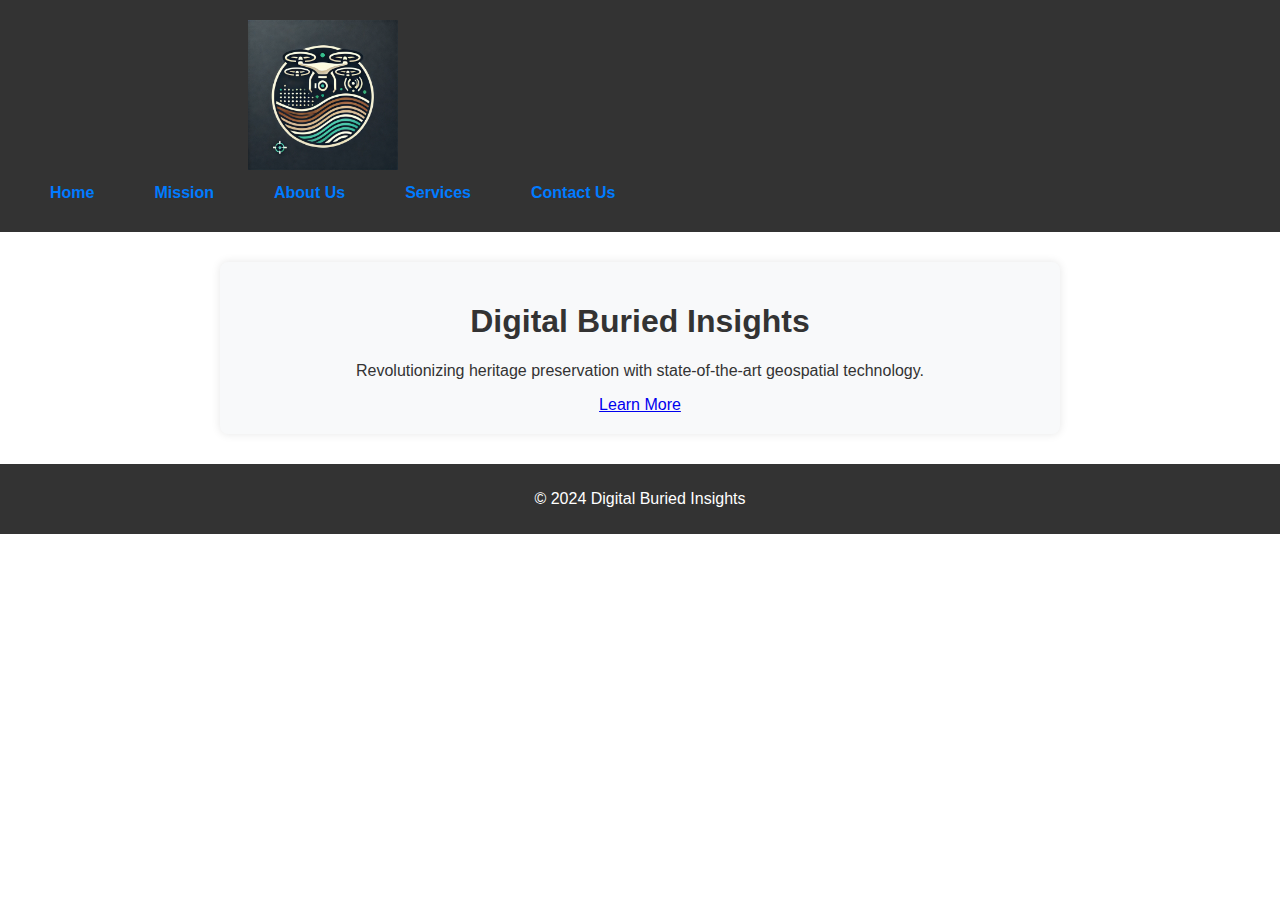
==== commit 9b5bb619: "Update index.html" ====
--- a/index.html
+++ b/index.html
@@ -6,91 +6,41 @@
   <title>Digital Buried Insights</title>
   <link rel="stylesheet" href="style.css">
   <link rel="icon" type="image/x-icon" href="favicon.ico">
+  <!-- Load a modern Google Font -->
+  <link href="https://fonts.googleapis.com/css2?family=Montserrat:wght@400;700&display=swap" rel="stylesheet">
 </head>
 <body>
-  <!-- Header Section -->
+  <!-- Header & Navigation -->
   <header>
     <div class="header-container">
       <img src="logo.png" alt="Digital Buried Insights Logo" class="logo">
-      <div class="header-text">
-        <h1>Digital Buried Insights</h1>
-        <p>Preserving history through advanced drone and geospatial technology.</p>
-      </div>
+      <nav>
+        <ul class="nav-list">
+          <li><a href="index.html">Home</a></li>
+          <li><a href="mission.html">Mission</a></li>
+          <li><a href="about.html">About Us</a></li>
+          <li><a href="services.html">Services</a></li>
+          <li><a href="contact.html">Contact Us</a></li>
+        </ul>
+      </nav>
     </div>
   </header>
-  
-  <!-- Navigation Bar -->
-  <nav>
-    <ul class="nav-list">
-      <li><a href="index.html">Home</a></li>
-      <li><a href="mission.html">Mission</a></li>
-      <li><a href="about.html">About Us</a></li>
-      <li><a href="mapping.html">Drone Mapping</a></li>
-      <li><a href="lidar.html">LiDAR Scanning</a></li>
-      <li><a href="modeling.html">3D Modeling</a></li>
-      <li><a href="contact.html">Contact Us</a></li>
-    </ul>
-  </nav>
-  
-  <!-- Main Content -->
+
+  <!-- Hero Section -->
+  <section class="hero">
+    <div class="hero-content">
+      <h1>Digital Buried Insights</h1>
+      <p>Revolutionizing heritage preservation with state-of-the-art geospatial technology.</p>
+      <a href="about.html" class="btn">Learn More</a>
+    </div>
+  </section>
+
+  <!-- Main Content (Placeholder for additional sections) -->
   <main>
-    <!-- Mission Section -->
-    <section id="mission">
-      <h2>Our Mission</h2>
-      <p>
-        At Digital Buried Insights, our mission is to use cutting-edge drone and LiDAR technology 
-        to uncover, document, and preserve historical and cultural heritage sites for future generations.
-      </p>
-    </section>
+    <!-- Additional sections like Mission, About, Services, etc. go here -->
+  </main>
 
-    <!-- About Us Section -->
-    <section id="about">
-      <h2>About Us</h2>
-      <p>
-        We are a team of geospatial experts and archaeologists dedicated to blending modern technology with historical exploration. 
-        By utilizing high-resolution drone imaging and 3D modeling, we provide non-invasive solutions for archaeological research.
-      </p>
-    </section>
-
-    <!-- Services Section -->
-    <section id="services">
-      <h2>Our Services</h2>
-      <figure>
-        <img src="images/drone-mapping.jpg" alt="Drone Mapping Example" class="service-image">
-        <figcaption>Drone-based archaeological mapping in action.</figcaption>
-      </figure>
-      <div class="service-buttons">
-        <a href="mapping.html" class="btn">Drone-Based Archaeological Mapping</a>
-        <a href="lidar.html" class="btn">LiDAR Scanning</a>
-        <a href="modeling.html" class="btn">3D Modeling</a>
-      </div>
-    </section>
-
-    <!-- Contact Section -->
-    <section id="contact">
-      <h2>Contact Us</h2>
-      <p><strong>Email:</strong> <a href="mailto:BrandonValdez@digitalburiedinsights.com">BrandonValdez@digitalburiedinsights.com</a></p>
-      <p><strong>Phone:</strong> (Your Business Phone)</p>
-      <p><strong>Location:</strong> (Your Business Address, if applicable)</p>
-      <form action="mailto:BrandonValdez@digitalburiedinsights.com" method="post" enctype="text/plain">
-        <div class="form-group">
-          <label for="name">Your Name:</label>
-          <input type="text" id="name" name="name" required>
-        </div>
-        <div class="form-group">
-          <label for="email">Your Email:</label>
-          <input type="email" id="email" name="email" required>
-        </div>
-        <div class="form-group">
-          <label for="message">Message:</label>
-          <textarea id="message" name="message" rows="4" required></textarea>
-        </div>
-        <input type="submit" value="Send Message" class="btn">
-      </form>
-    </section>
-  </main>
-  
-  <!-- Footer Section -->
+  <!-- Footer -->
   <footer>
     <p>&copy; 2024 Digital Buried Insights</p>
   </footer>
